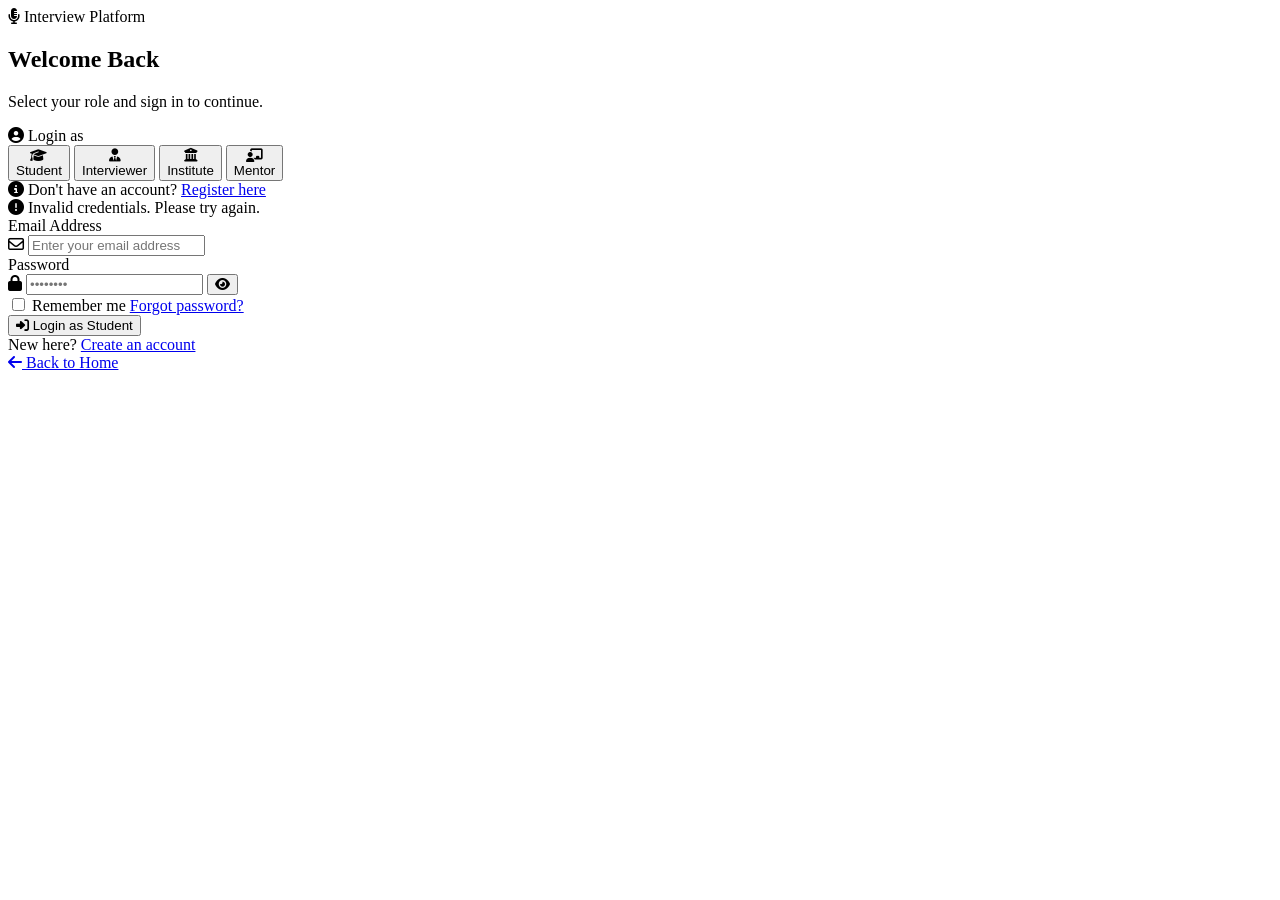
==== Platform/src/main/resources/templates/login.html @ 3f8f52c2 "User and Institute created" ====
<!DOCTYPE html>
<html lang="en">
<head>
  <meta charset="UTF-8">
  <meta name="viewport" content="width=device-width, initial-scale=1.0">
  <title>Login | Interview Platform</title>
  <link rel="stylesheet" href="https://cdnjs.cloudflare.com/ajax/libs/font-awesome/6.4.0/css/all.min.css">
  <link href="https://fonts.googleapis.com/css2?family=Inter:wght@400;500;600;700;800&display=swap" rel="stylesheet">
  <link rel="stylesheet" href="/css/login.css">
</head>
<body>

<!-- ── LOGIN CARD ── -->
<div class="login-card">

  <!-- Header -->
  <div class="card-header">
    <div class="header-inner">
      <div class="logo-lockup">
        <i class="fa-solid fa-microphone-lines"></i> Interview Platform
      </div>
      <h2>Welcome Back</h2>
      <p id="role-subtitle">Select your role and sign in to continue.</p>
    </div>
  </div>

  <!-- Body -->
  <div class="card-body">

    <!-- Role Selector -->
    <div class="role-label"><i class="fa-solid fa-user-circle"></i> Login as</div>
    <div class="role-grid">
      <button class="role-btn active" id="role-student" onclick="selectRole('Student',this)" type="button">
        <div class="role-icon"><i class="fa-solid fa-graduation-cap"></i></div>
        <div class="role-info"><span class="role-name">Student</span></div>
      </button>
      <button class="role-btn" id="role-interviewer" onclick="selectRole('Interviewer',this)" type="button">
        <div class="role-icon"><i class="fa-solid fa-user-tie"></i></div>
        <div class="role-info"><span class="role-name">Interviewer</span></div>
      </button>
      <button class="role-btn" id="role-institute" onclick="selectRole('Institute',this)" type="button">
        <div class="role-icon"><i class="fa-solid fa-building-columns"></i></div>
        <div class="role-info"><span class="role-name">Institute</span></div>
      </button>
      <button class="role-btn" id="role-mentor" onclick="selectRole('Mentor',this)" type="button">
        <div class="role-icon"><i class="fa-solid fa-chalkboard-user"></i></div>
        <div class="role-info"><span class="role-name">Mentor</span></div>
      </button>
    </div>

    <div class="divider"></div>

    <!-- Register note (shown for Interviewer / Institute) -->
    <div class="reg-note" id="regNote">
      <i class="fa-solid fa-circle-info"></i>
      <span id="regNoteText">Don't have an account? <a href="/register">Register here</a></span>
    </div>

    <!-- Error Alert -->
    <div class="error-alert" id="errorAlert">
      <i class="fa-solid fa-circle-exclamation"></i>
      <span id="errorText">Invalid credentials. Please try again.</span>
    </div>

    <!-- Form -->
    <form id="loginForm" novalidate onsubmit="handleLogin(event)">
      <div class="field">
        <label>Email Address</label>
        <div class="input-wrap">
          <i class="fa-regular fa-envelope ico"></i>
          <input type="email" id="emailInput" placeholder="Enter your email address" required autocomplete="email">
        </div>
      </div>

      <div class="field">
        <label>Password</label>
        <div class="input-wrap">
          <i class="fa-solid fa-lock ico"></i>
          <input type="password" id="passwordInput" placeholder="••••••••" required autocomplete="current-password">
          <button type="button" class="pw-toggle" onclick="togglePw()" aria-label="Toggle password visibility">
            <i class="fa-solid fa-eye" id="pwIcon"></i>
          </button>
        </div>
      </div>

      <div class="row-between">
        <label class="remember-row">
          <input type="checkbox" id="rememberMe"> Remember me
        </label>
        <a href="forgot-password.html" class="forgot-link">Forgot password?</a>
      </div>

      <button type="submit" class="btn-login">
        <i class="fa-solid fa-right-to-bracket"></i>
        Login as <span id="btnRoleLabel">Student</span>
      </button>
    </form>

  </div><!-- /card-body -->

  <!-- Footer -->
  <div class="card-footer">
    New here? <a href="/register">Create an account</a>
  </div>

</div><!-- /login-card -->

<a href="/" class="back-home">
  <i class="fa-solid fa-arrow-left"></i> Back to Home
</a>
<script src="/js/login.js"></script>
</body>
</html>
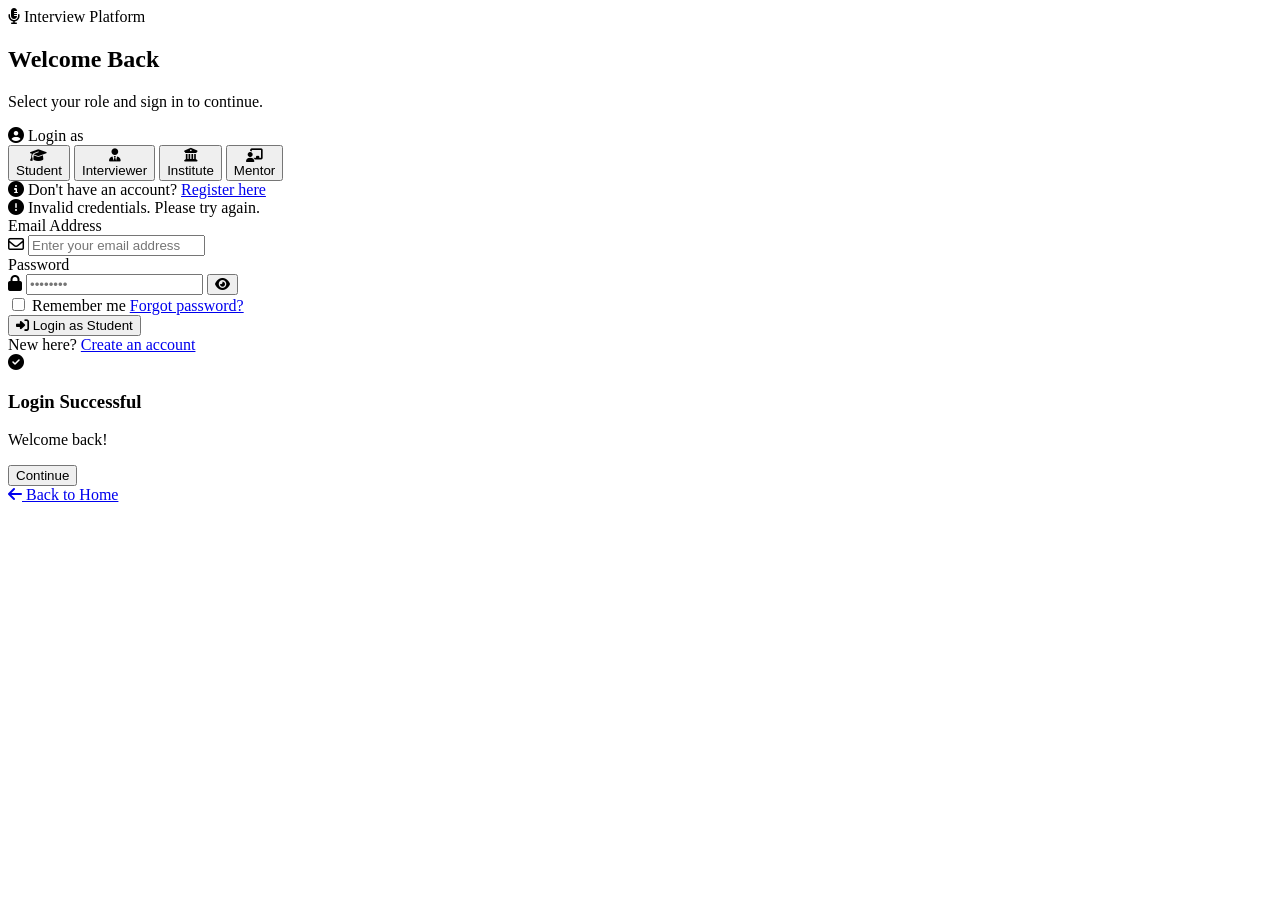
==== commit eb1a8b7e: "dashboards created" ====
--- a/Platform/src/main/resources/templates/login.html
+++ b/Platform/src/main/resources/templates/login.html
@@ -105,6 +105,21 @@
 
 </div><!-- /login-card -->
 
+<!-- ✅ SUCCESS MODAL -->
+<div class="modal-overlay" id="successModal">
+  <div class="modal-box">
+    <div class="modal-icon">
+      <i class="fa-solid fa-circle-check"></i>
+    </div>
+    <h3>Login Successful</h3>
+    <p id="modalMessage">Welcome back!</p>
+
+    <button class="modal-btn" onclick="closeModal()">
+      Continue
+    </button>
+  </div>
+</div>
+
 <a href="/" class="back-home">
   <i class="fa-solid fa-arrow-left"></i> Back to Home
 </a>
